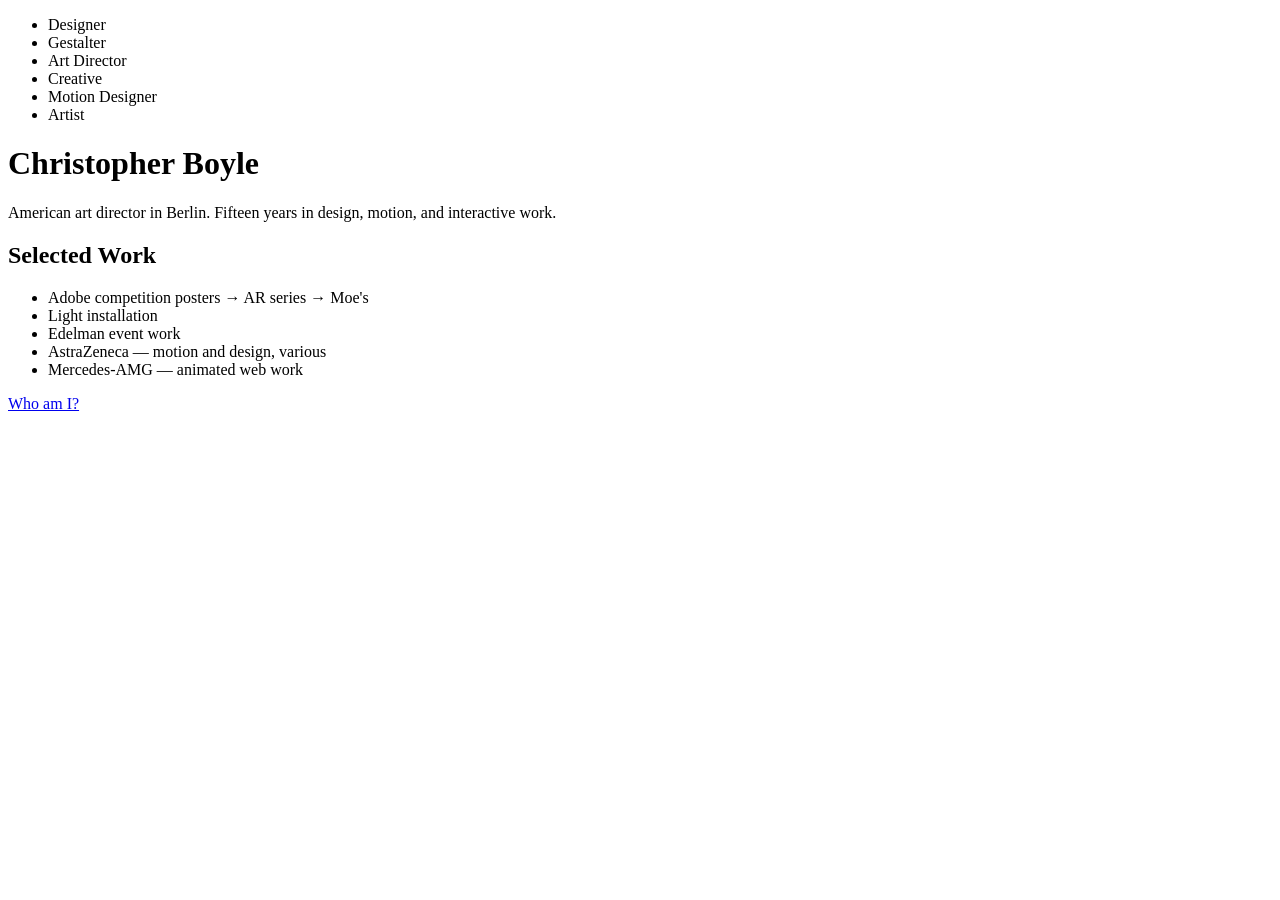
==== index.html @ d3612d6f "first homepage." ====
<!DOCTYPE html>
<html lang="en">
<head>
    <meta charset="utf-8">
    <title>Christopher Boyle</title>
</head>
<body>
    
<ul>
    <li>Designer</li>
    <li>Gestalter</li>
    <li>Art Director</li>
    <li>Creative</li>
    <li>Motion Designer</li>
    <li>Artist</li>
</ul>
<h1>Christopher Boyle</h1>
<p>American art director in Berlin. Fifteen years in design, motion, and interactive work.</p>
<h2>Selected Work</h2>
<ul>
    <li>Adobe competition posters → AR series → Moe's</li>
    <li>Light installation</li>
    <li>Edelman event work</li>
    <li>AstraZeneca — motion and design, various</li>
    <li>Mercedes-AMG — animated web work</li>
</ul>
<p><a href="about.html">Who am I?</a></p>
</body>
</html>
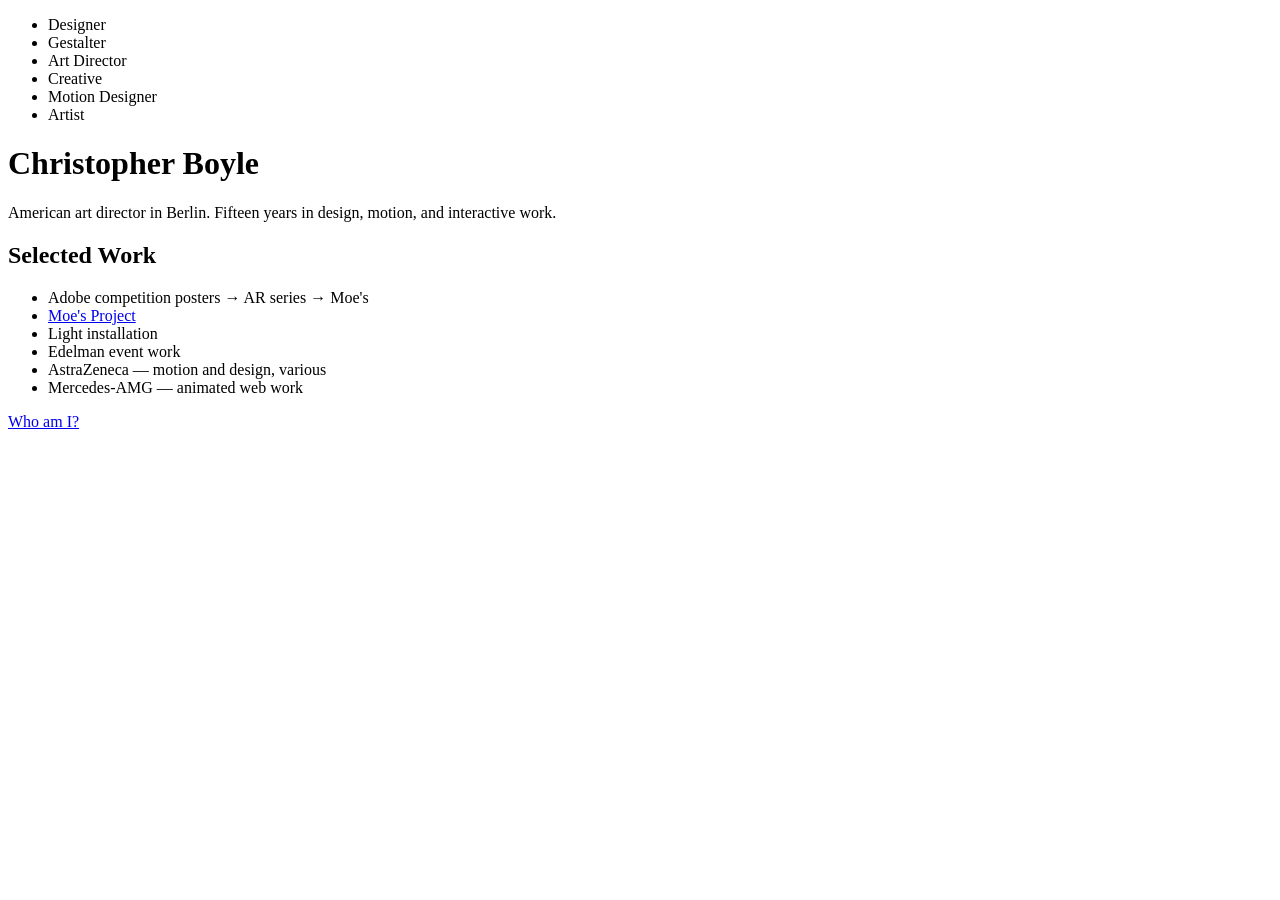
==== commit e6d33b23: "updated homepage" ====
--- a/index.html
+++ b/index.html
@@ -19,6 +19,7 @@
 <h2>Selected Work</h2>
 <ul>
     <li>Adobe competition posters → AR series → Moe's</li>
+    <li><a href="project-moes.html">Moe's Project</a></li>
     <li>Light installation</li>
     <li>Edelman event work</li>
     <li>AstraZeneca — motion and design, various</li>
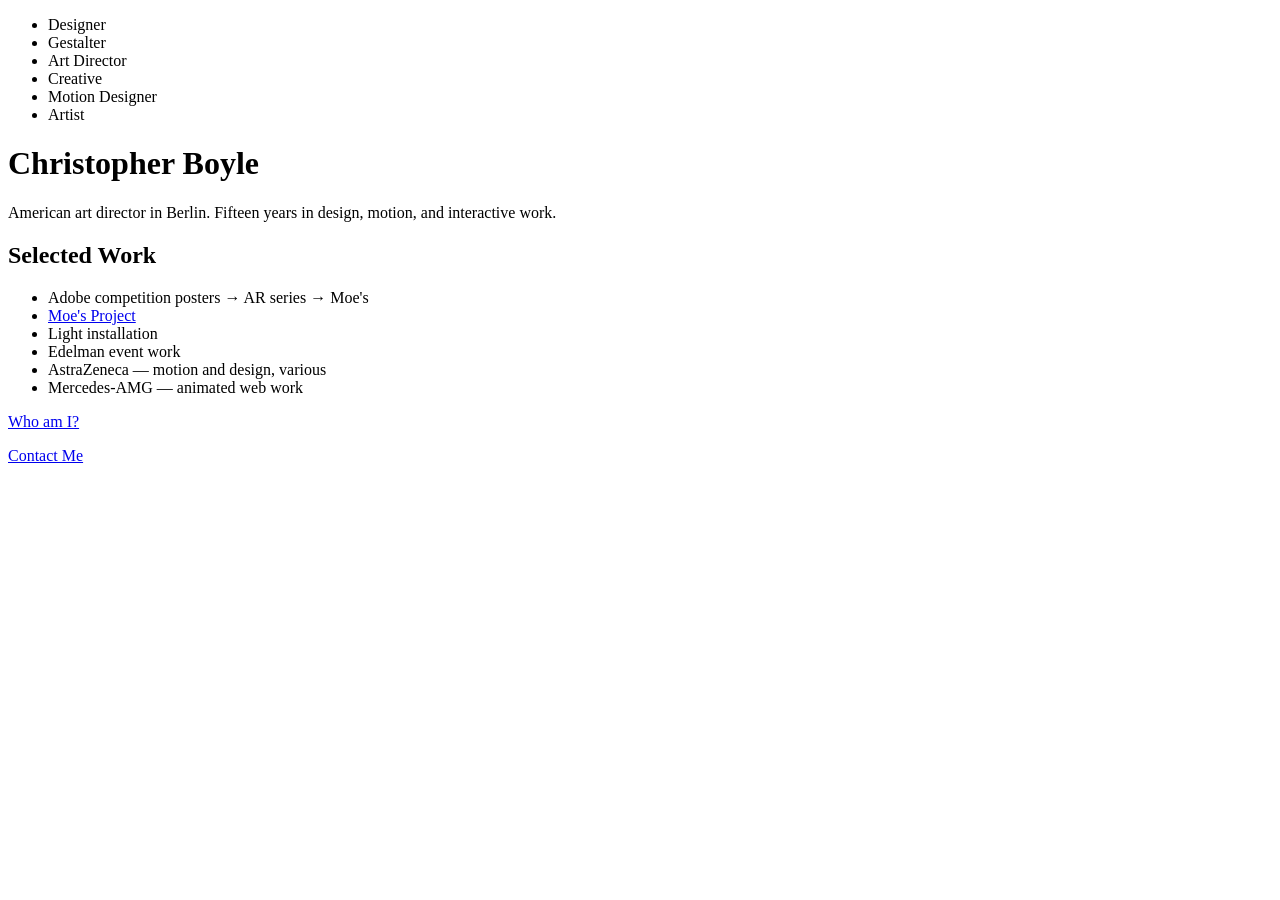
==== commit 0726b67b: "added email" ====
--- a/index.html
+++ b/index.html
@@ -26,5 +26,7 @@
     <li>Mercedes-AMG — animated web work</li>
 </ul>
 <p><a href="about.html">Who am I?</a></p>
+<p><a href="mailto:cwboyledsign@gmail.com">Contact Me</a></p>
+
 </body>
 </html>
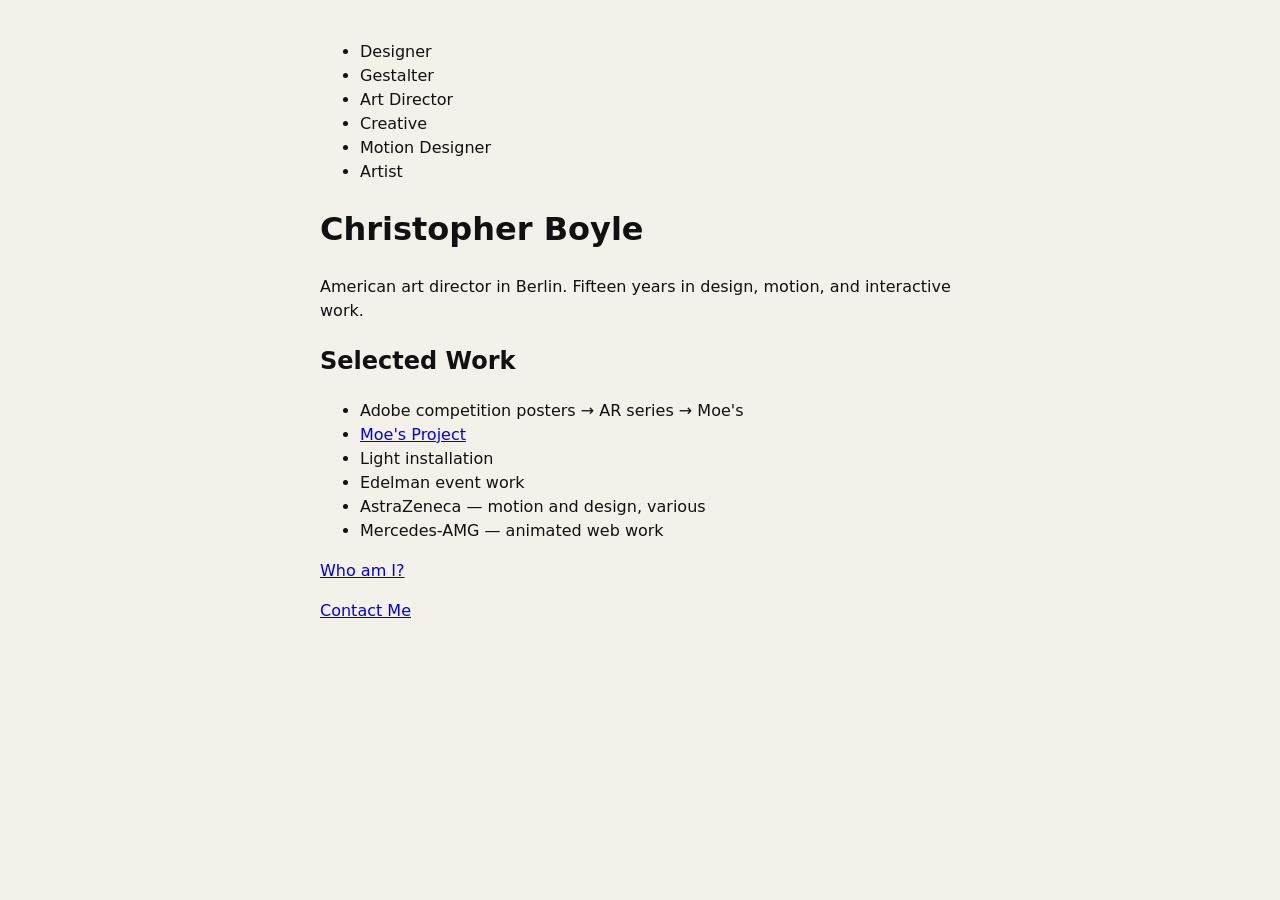
==== commit eeab882d: "updated fonts" ====
--- a/index.html
+++ b/index.html
@@ -2,13 +2,11 @@
 <html lang="en">
 <head>
     <meta charset="utf-8">
-    <title>Christopher Boyle</title>
-</head>
-<body>
-    
+    <link rel="stylesheet" href="style.css">
+    <title>Christopher Boyle</title>  
 <ul>
     <li>Designer</li>
-    <li>Gestalter</li>
+    <li><em></em>Gestalter</li>
     <li>Art Director</li>
     <li>Creative</li>
     <li>Motion Designer</li>
@@ -16,6 +14,9 @@
 </ul>
 <h1>Christopher Boyle</h1>
 <p>American art director in Berlin. Fifteen years in design, motion, and interactive work.</p>
+</head>
+
+<body>
 <h2>Selected Work</h2>
 <ul>
     <li>Adobe competition posters → AR series → Moe's</li>
@@ -26,7 +27,10 @@
     <li>Mercedes-AMG — animated web work</li>
 </ul>
 <p><a href="about.html">Who am I?</a></p>
+</body>
+
+<footer>
 <p><a href="mailto:cwboyledsign@gmail.com">Contact Me</a></p>
+</footer>
 
-</body>
 </html>
--- a/style.css
+++ b/style.css
@@ -0,0 +1,29 @@
+@font-face {
+  font-family: "Inter";
+  src: url("fonts/InterVariable.woff2") format("woff2");
+  font-weight: 100 900;
+  font-display: swap;
+}
+@font-face {
+  font-family: "Inter";
+  src: url("fonts/InterVariable-Italic.woff2") format("woff2");
+  font-weight: 100 900;
+  font-style: italic;
+  font-display: swap;
+}
+
+:root {
+  --ink: #111;
+  --paper: #f4f1ea;
+  --space: 1.5rem;
+}
+
+body {
+  margin: 0 auto;
+  padding: var(--space);
+  max-width: 40rem;
+  background: var(--paper);
+  color: var(--ink);
+  font-family: "Inter", system-ui, sans-serif;
+  line-height: 1.5;
+}
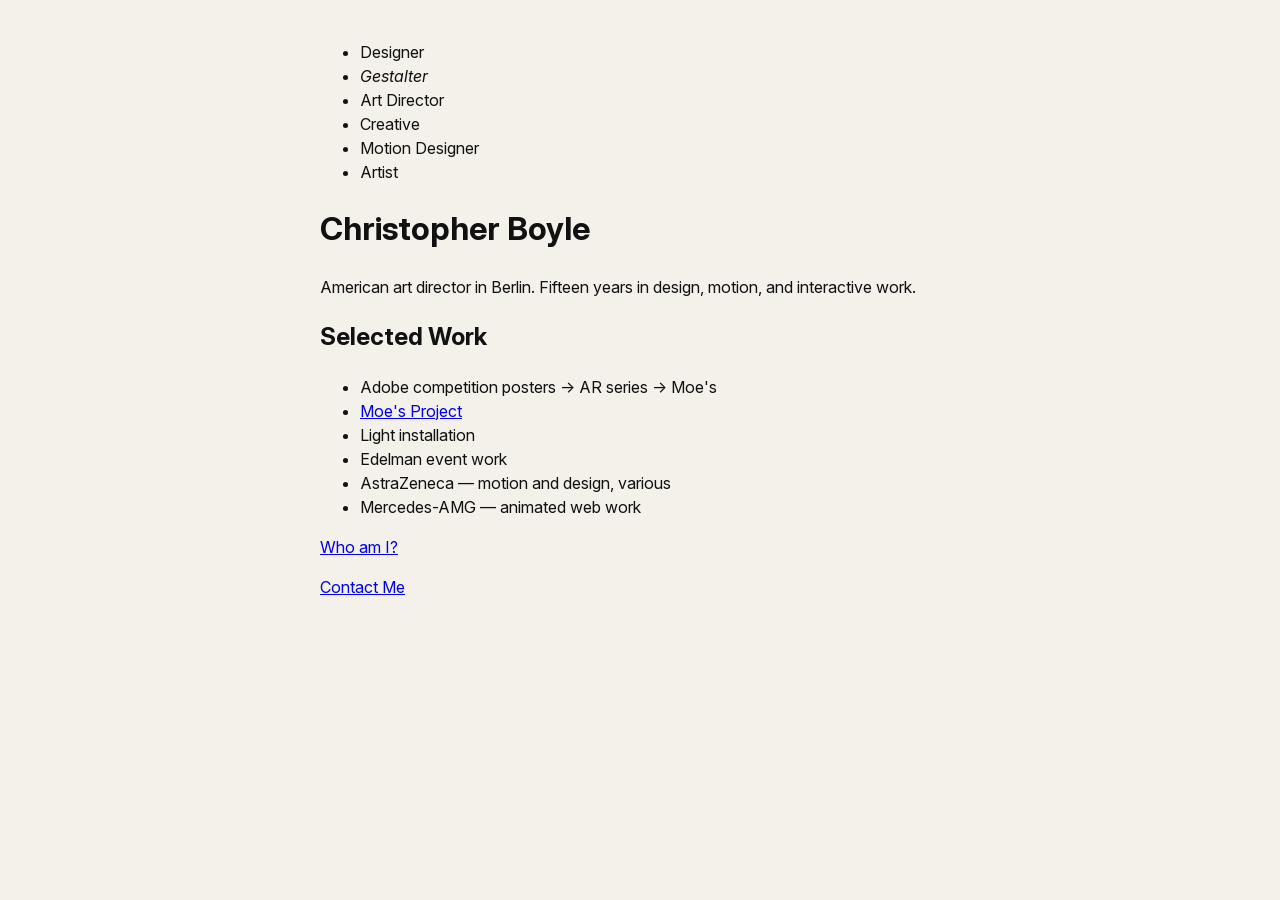
==== commit 6fd6a8e0: "added em italics tag" ====
--- a/index.html
+++ b/index.html
@@ -6,7 +6,7 @@
     <title>Christopher Boyle</title>  
 <ul>
     <li>Designer</li>
-    <li><em></em>Gestalter</li>
+    <li><em>Gestalter</em></li>
     <li>Art Director</li>
     <li>Creative</li>
     <li>Motion Designer</li>
